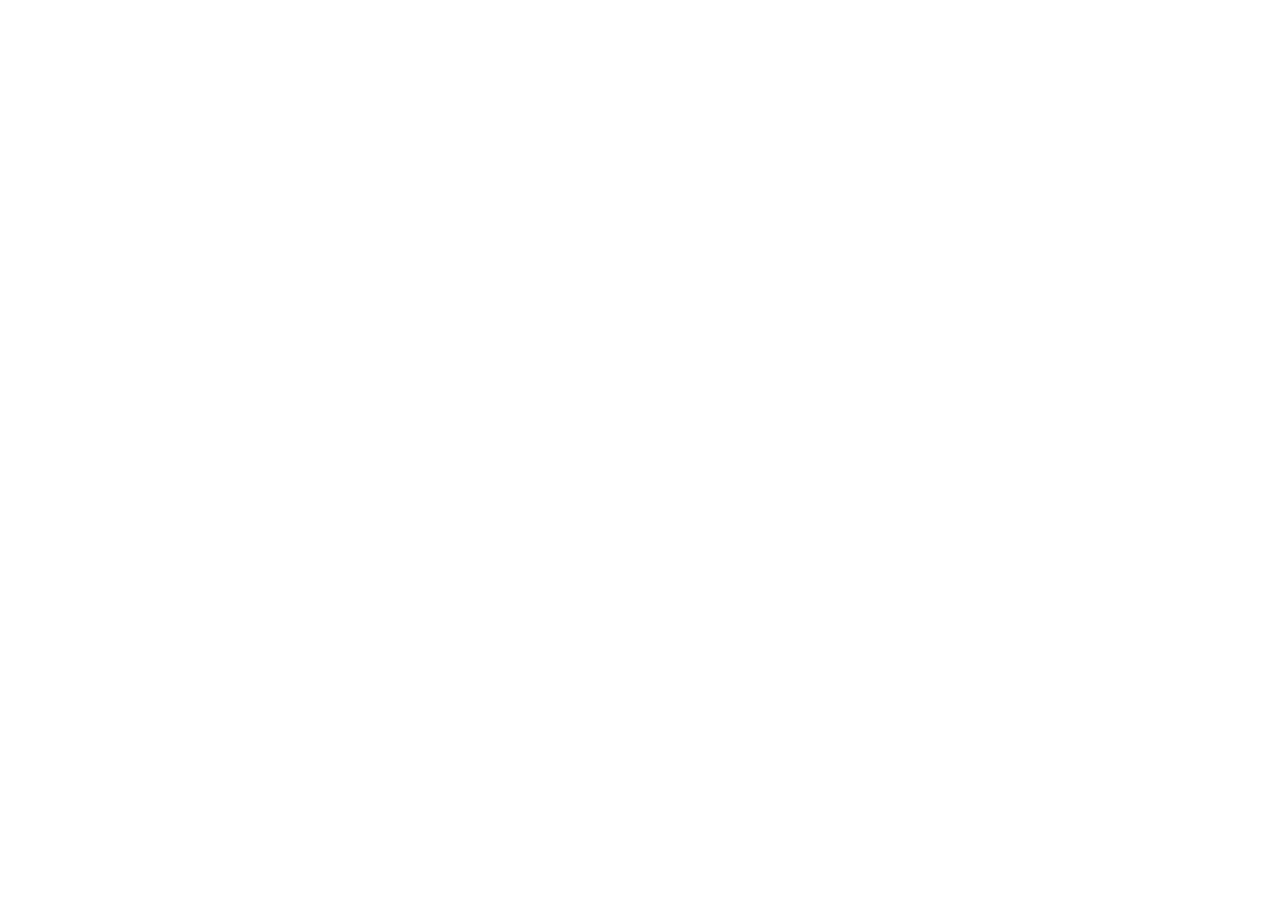
==== src/page-home.html @ a9a2fabc "Renaming html file" ====
<!DOCTYPE html>
<html lang="en">
<head>
    <meta charset="UTF-8">
    <meta http-equiv="X-UA-Compatible" content="IE=edge">
    <meta name="viewport" content="width=device-width, initial-scale=1.0">
    <link rel="stylesheet" href="./styles/reset.css">
    <link rel="stylesheet" href="./styles/root.css">
    <link rel="stylesheet" href="./styles/page-home.css">

    <title>Adote um Lobinho!</title>
</head>
<body>
    
</body>
</html>
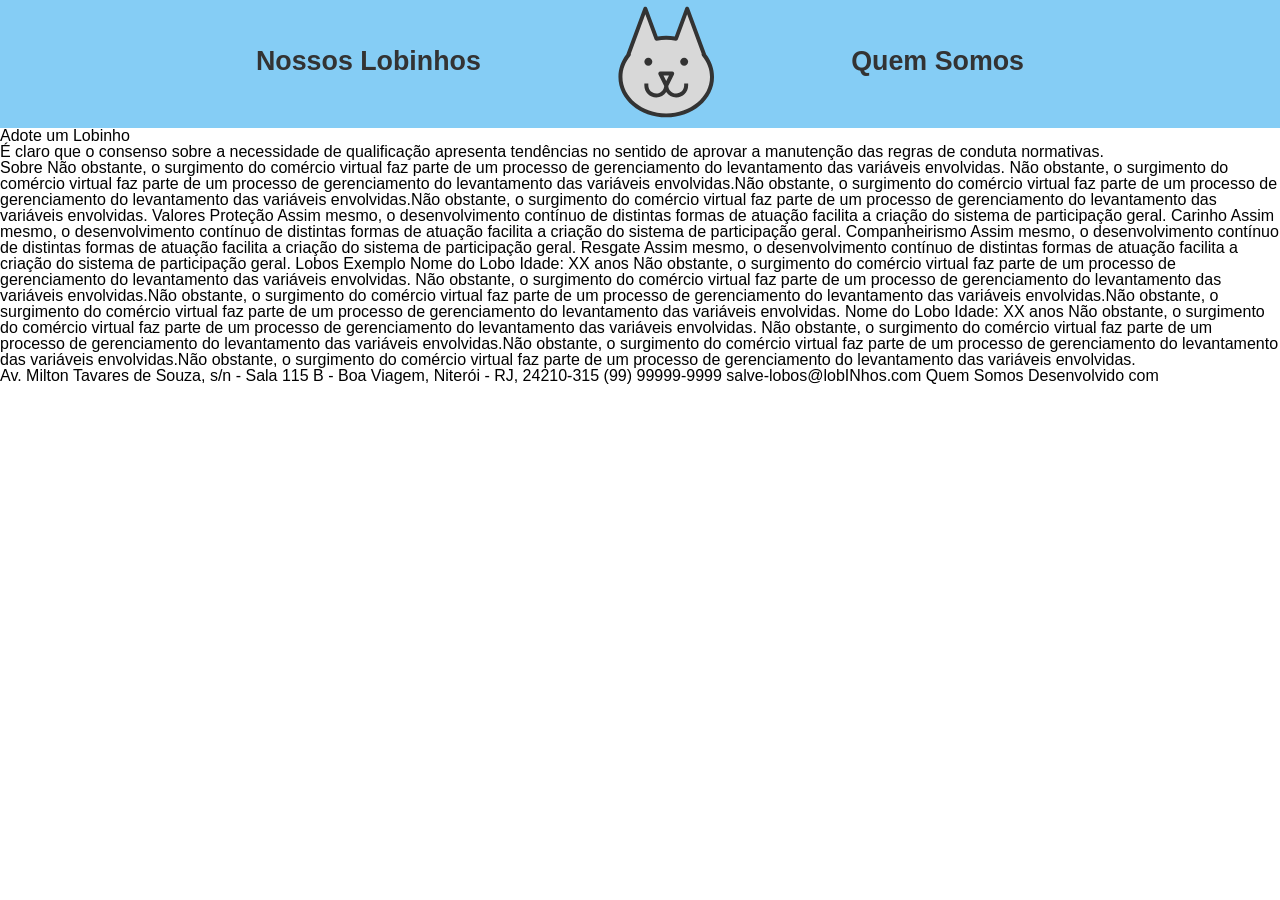
==== commit 6de9cf61: "Creating header" ====
--- a/src/page-home.html
+++ b/src/page-home.html
@@ -1,5 +1,6 @@
 <!DOCTYPE html>
 <html lang="en">
+
 <head>
     <meta charset="UTF-8">
     <meta http-equiv="X-UA-Compatible" content="IE=edge">
@@ -10,7 +11,80 @@
 
     <title>Adote um Lobinho!</title>
 </head>
+
 <body>
+    <header>
+        <nav>
+            <a href="#">Nossos Lobinhos</a>
+            <a href="#"><img src="./assets/Group 3.svg" alt="Logomarca da Adote um Lobinho"></a>
+            <a href="#">Quem Somos</a>
+        </nav>
+    </header>
+      
+    <main>
+        <section>
+            <h1>
+                Adote um Lobinho
+            </h1>
+            <p>
+                É claro que o consenso sobre a necessidade de qualificação apresenta tendências no sentido de aprovar a manutenção
+                das regras de conduta normativas.
+            </p>
+        </section>
+        
+        Sobre
+        
+        Não obstante, o surgimento do comércio virtual faz parte de um processo de gerenciamento do levantamento das
+        variáveis envolvidas. Não obstante, o surgimento do comércio virtual faz parte de um processo de gerenciamento do
+        levantamento das variáveis envolvidas.Não obstante, o surgimento do comércio virtual faz parte de um processo de
+        gerenciamento do levantamento das variáveis envolvidas.Não obstante, o surgimento do comércio virtual faz parte de
+        um processo de gerenciamento do levantamento das variáveis envolvidas.
+        
+        Valores
+        
+        Proteção
+        Assim mesmo, o desenvolvimento contínuo de distintas formas de atuação facilita a criação do sistema de participação
+        geral.
+        
+        Carinho
+        Assim mesmo, o desenvolvimento contínuo de distintas formas de atuação facilita a criação do sistema de participação
+        geral.
+        
+        Companheirismo
+        Assim mesmo, o desenvolvimento contínuo de distintas formas de atuação facilita a criação do sistema de participação
+        geral.
+        
+        Resgate
+        Assim mesmo, o desenvolvimento contínuo de distintas formas de atuação facilita a criação do sistema de participação
+        geral.
+        
+        Lobos Exemplo
+        
+        Nome do Lobo
+        Idade: XX anos
+        
+        Não obstante, o surgimento do comércio virtual faz parte de um processo de gerenciamento do levantamento das
+        variáveis envolvidas. Não obstante, o surgimento do comércio virtual faz parte de um processo de gerenciamento do
+        levantamento das variáveis envolvidas.Não obstante, o surgimento do comércio virtual faz parte de um processo de
+        gerenciamento do levantamento das variáveis envolvidas.Não obstante, o surgimento do comércio virtual faz parte de
+        um processo de gerenciamento do levantamento das variáveis envolvidas.
+        
+        Nome do Lobo
+        Idade: XX anos
+        
+        Não obstante, o surgimento do comércio virtual faz parte de um processo de gerenciamento do levantamento das
+        variáveis envolvidas. Não obstante, o surgimento do comércio virtual faz parte de um processo de gerenciamento do
+        levantamento das variáveis envolvidas.Não obstante, o surgimento do comércio virtual faz parte de um processo de
+        gerenciamento do levantamento das variáveis envolvidas.Não obstante, o surgimento do comércio virtual faz parte de
+        um processo de gerenciamento do levantamento das variáveis envolvidas.
+    </main>
+    <footer>
+        Av. Milton Tavares de Souza, s/n - Sala 115 B - Boa Viagem, Niterói - RJ, 24210-315
+        (99) 99999-9999
+        salve-lobos@lobINhos.com
+        Quem Somos
+        Desenvolvido com    
+    </footer>
+    </body>
     
-</body>
-</html>+    </html>
--- a/src/styles/root.css
+++ b/src/styles/root.css
@@ -0,0 +1,9 @@
+:root {
+    font-family: 'Darker Grotesque', sans-serif;
+
+    --light-blue: #85CDF5;
+    --dark-blue: #2C5680;
+    --golden-yellow: #DEB959;
+    --primary-gray: #333;
+    --standard-white: #FAFAFA;
+}
--- a/src/styles/page-home.css
+++ b/src/styles/page-home.css
@@ -0,0 +1,39 @@
+header {
+    background-color: var(--light-blue);
+}
+
+header nav {
+    width: 60%;
+    margin: 0 auto;
+    max-width: 1080px;
+    display: flex;
+    align-items: center;
+    justify-content: space-between;
+    padding: .4rem 0;
+}
+
+header nav a:not(:nth-child(2)) {
+    text-decoration: none;
+    color: var(--primary-gray);
+    font-weight: bold;
+    line-height: 1.6;
+    font-size: 1.675rem;
+    min-height: 48px;
+}
+
+header nav a:not(:nth-child(2))::after {
+    content: "";
+    background-color: var(--primary-gray);
+    height: 5px;
+    width: 0px;
+    display: block;
+    transition: 400ms;
+}
+
+header nav a:last-child::after {
+    float: right;
+}
+
+header nav a:not(:nth-child(2n)):hover::after {
+    width: 100%;
+}
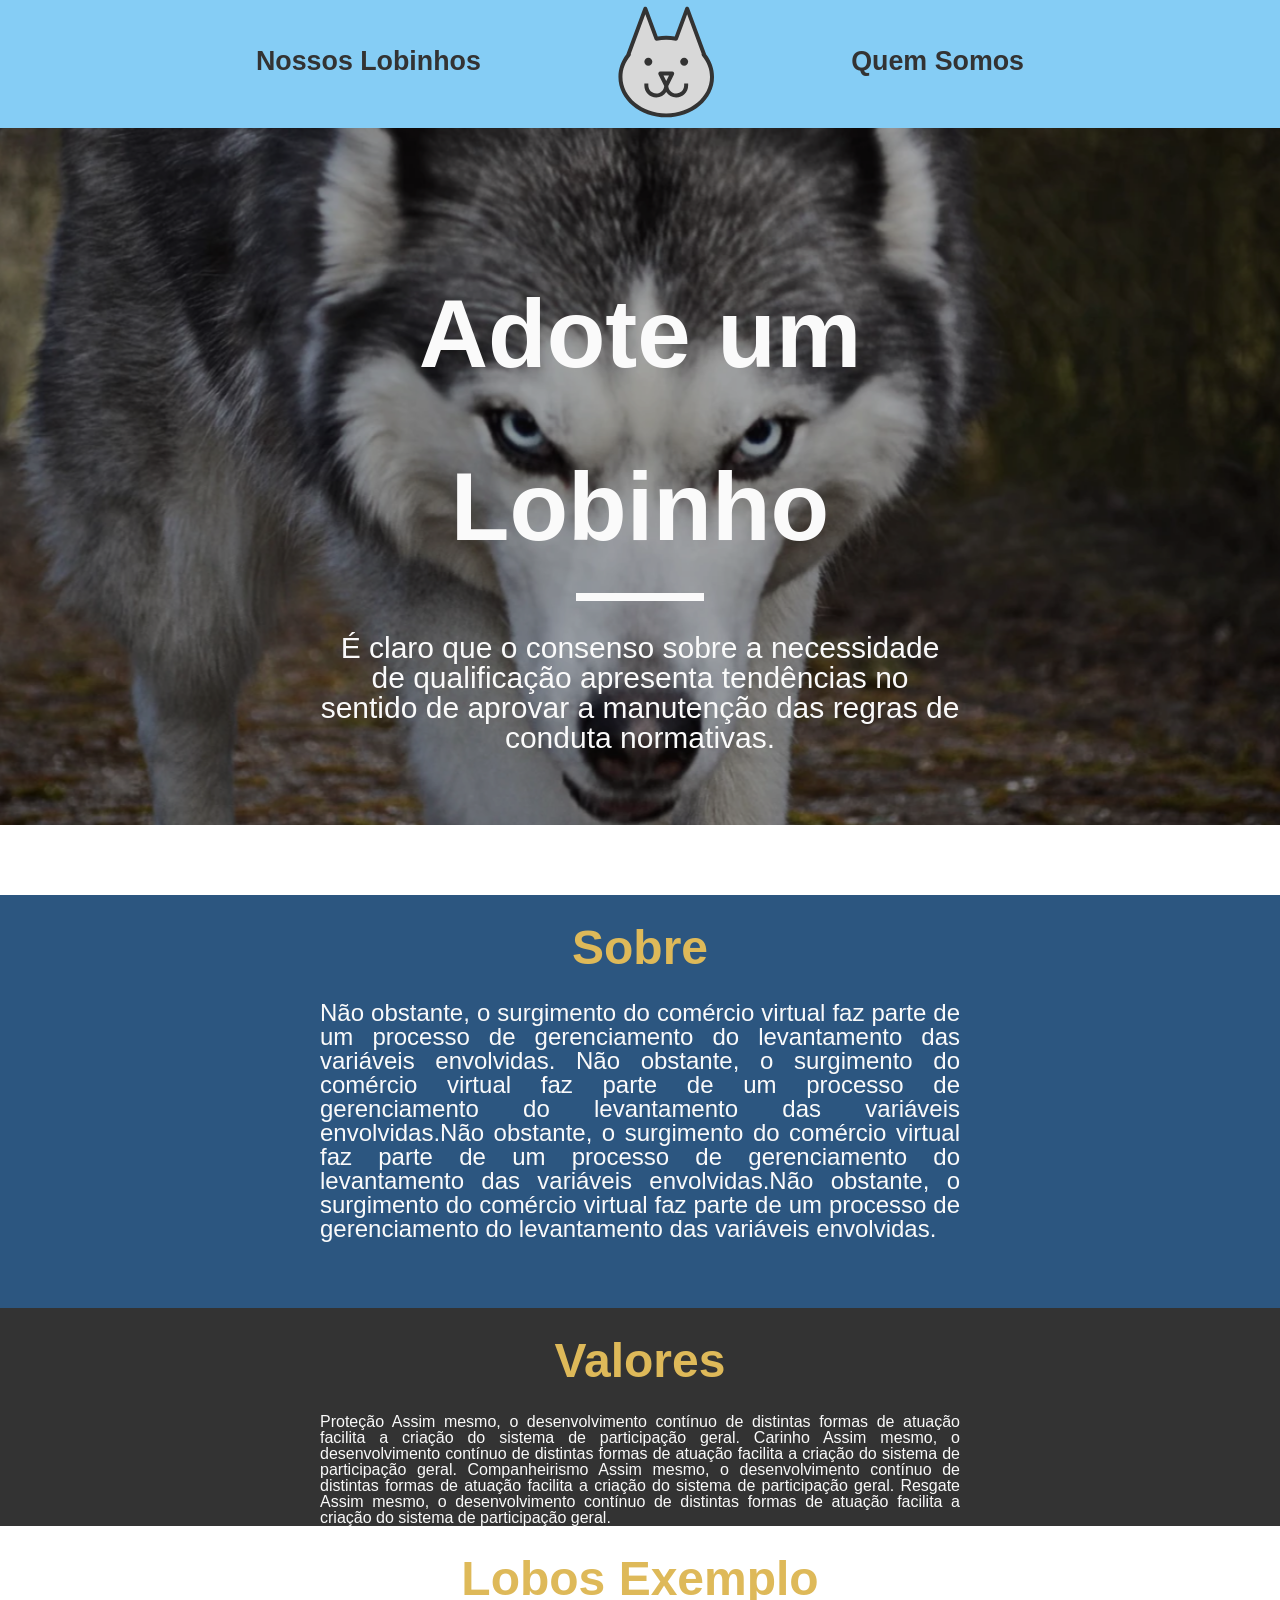
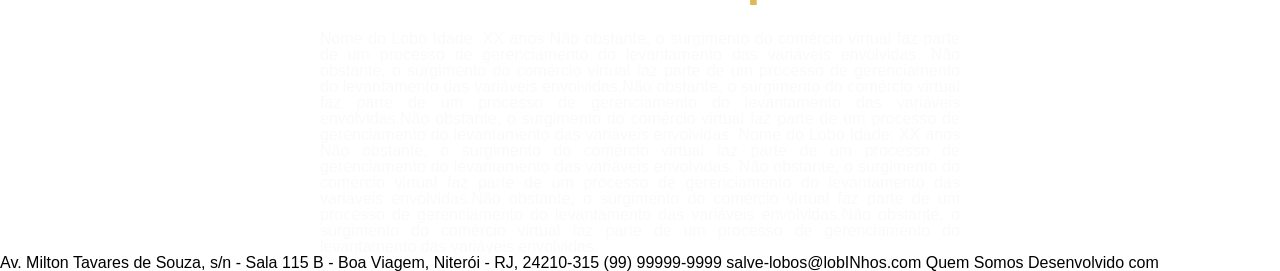
==== commit fcec1b39: "creating First and Second sections" ====
--- a/src/page-home.html
+++ b/src/page-home.html
@@ -20,63 +20,84 @@
             <a href="#">Quem Somos</a>
         </nav>
     </header>
-      
+
     <main>
         <section>
-            <h1>
-                Adote um Lobinho
-            </h1>
-            <p>
-                É claro que o consenso sobre a necessidade de qualificação apresenta tendências no sentido de aprovar a manutenção
-                das regras de conduta normativas.
-            </p>
+            <div class="text-content">
+                <h1>
+                    Adote um Lobinho
+                </h1>
+                <p>
+                    É claro que o consenso sobre a necessidade de qualificação apresenta tendências no sentido de aprovar a manutenção
+                    das regras de conduta normativas.
+                </p>
+            </div>
         </section>
         
-        Sobre
+        <section>
+            <div class="text-content">
+                <h2>
+                    Sobre
+                </h2>
+                <p>
+                    Não obstante, o surgimento do comércio virtual faz parte de um processo de gerenciamento do levantamento das
+                    variáveis envolvidas. Não obstante, o surgimento do comércio virtual faz parte de um processo de gerenciamento do
+                    levantamento das variáveis envolvidas.Não obstante, o surgimento do comércio virtual faz parte de um processo de
+                    gerenciamento do levantamento das variáveis envolvidas.Não obstante, o surgimento do comércio virtual faz parte de
+                    um processo de gerenciamento do levantamento das variáveis envolvidas.
+                </p>
+            </div>
+        </section>
         
-        Não obstante, o surgimento do comércio virtual faz parte de um processo de gerenciamento do levantamento das
-        variáveis envolvidas. Não obstante, o surgimento do comércio virtual faz parte de um processo de gerenciamento do
-        levantamento das variáveis envolvidas.Não obstante, o surgimento do comércio virtual faz parte de um processo de
-        gerenciamento do levantamento das variáveis envolvidas.Não obstante, o surgimento do comércio virtual faz parte de
-        um processo de gerenciamento do levantamento das variáveis envolvidas.
-        
-        Valores
-        
-        Proteção
-        Assim mesmo, o desenvolvimento contínuo de distintas formas de atuação facilita a criação do sistema de participação
-        geral.
-        
-        Carinho
-        Assim mesmo, o desenvolvimento contínuo de distintas formas de atuação facilita a criação do sistema de participação
-        geral.
-        
-        Companheirismo
-        Assim mesmo, o desenvolvimento contínuo de distintas formas de atuação facilita a criação do sistema de participação
-        geral.
-        
-        Resgate
-        Assim mesmo, o desenvolvimento contínuo de distintas formas de atuação facilita a criação do sistema de participação
-        geral.
-        
-        Lobos Exemplo
-        
-        Nome do Lobo
-        Idade: XX anos
-        
-        Não obstante, o surgimento do comércio virtual faz parte de um processo de gerenciamento do levantamento das
-        variáveis envolvidas. Não obstante, o surgimento do comércio virtual faz parte de um processo de gerenciamento do
-        levantamento das variáveis envolvidas.Não obstante, o surgimento do comércio virtual faz parte de um processo de
-        gerenciamento do levantamento das variáveis envolvidas.Não obstante, o surgimento do comércio virtual faz parte de
-        um processo de gerenciamento do levantamento das variáveis envolvidas.
-        
-        Nome do Lobo
-        Idade: XX anos
-        
-        Não obstante, o surgimento do comércio virtual faz parte de um processo de gerenciamento do levantamento das
-        variáveis envolvidas. Não obstante, o surgimento do comércio virtual faz parte de um processo de gerenciamento do
-        levantamento das variáveis envolvidas.Não obstante, o surgimento do comércio virtual faz parte de um processo de
-        gerenciamento do levantamento das variáveis envolvidas.Não obstante, o surgimento do comércio virtual faz parte de
-        um processo de gerenciamento do levantamento das variáveis envolvidas.
+        <section>
+            <div class="text-content">
+                <h2>
+                    Valores
+                </h2>
+                
+                Proteção
+                Assim mesmo, o desenvolvimento contínuo de distintas formas de atuação facilita a criação do sistema de participação
+                geral.
+                
+                Carinho
+                Assim mesmo, o desenvolvimento contínuo de distintas formas de atuação facilita a criação do sistema de participação
+                geral.
+                
+                Companheirismo
+                Assim mesmo, o desenvolvimento contínuo de distintas formas de atuação facilita a criação do sistema de participação
+                geral.
+                
+                Resgate
+                Assim mesmo, o desenvolvimento contínuo de distintas formas de atuação facilita a criação do sistema de participação
+                geral.        
+            </div>
+        </section>
+
+        <section>
+            <div class="text-content">
+                <h2>
+                    Lobos Exemplo
+                </h2>
+                
+                Nome do Lobo
+                Idade: XX anos
+                
+                Não obstante, o surgimento do comércio virtual faz parte de um processo de gerenciamento do levantamento das
+                variáveis envolvidas. Não obstante, o surgimento do comércio virtual faz parte de um processo de gerenciamento do
+                levantamento das variáveis envolvidas.Não obstante, o surgimento do comércio virtual faz parte de um processo de
+                gerenciamento do levantamento das variáveis envolvidas.Não obstante, o surgimento do comércio virtual faz parte de
+                um processo de gerenciamento do levantamento das variáveis envolvidas.
+                
+                Nome do Lobo
+                Idade: XX anos
+                
+                Não obstante, o surgimento do comércio virtual faz parte de um processo de gerenciamento do levantamento das
+                variáveis envolvidas. Não obstante, o surgimento do comércio virtual faz parte de um processo de gerenciamento do
+                levantamento das variáveis envolvidas.Não obstante, o surgimento do comércio virtual faz parte de um processo de
+                gerenciamento do levantamento das variáveis envolvidas.Não obstante, o surgimento do comércio virtual faz parte de
+                um processo de gerenciamento do levantamento das variáveis envolvidas.
+            </div>
+        </section>
     </main>
     <footer>
         Av. Milton Tavares de Souza, s/n - Sala 115 B - Boa Viagem, Niterói - RJ, 24210-315
--- a/src/styles/page-home.css
+++ b/src/styles/page-home.css
@@ -1,5 +1,20 @@
+/***
+ *    ----    ---- ------------    ------    ----------   ------------ -----------  
+ *    ****    **** ************   ********   ************ ************ ***********  
+ *    ----    ---- ----          ----------  --        -- ----         ----    ---  
+ *    ************ ************ ****    **** **        ** ************ *********    
+ *    ------------ ------------ ------------ --        -- ------------ ---------    
+ *    ****    **** ****         ************ **        ** ****         ****  ****   
+ *    ----    ---- ------------ ----    ---- ------------ ------------ ----   ----  
+ *    ****    **** ************ ****    **** **********   ************ ****    **** 
+ *                                                                                  
+ */
+
 header {
     background-color: var(--light-blue);
+    position: sticky;
+    top: 0;
+    z-index: 2;
 }
 
 header nav {
@@ -36,4 +51,96 @@
 
 header nav a:not(:nth-child(2n)):hover::after {
     width: 100%;
+}
+
+/***
+ *      ********      ------    --------  ----    ---- 
+ *     ----------    ********   ********  *****   **** 
+ *    ************  ----------    ----    ------  ---- 
+ *    ---  --  --- ****    ****   ****    ************ 
+ *    ***  **  *** ------------   ----    ------------ 
+ *    ---  --  --- ************   ****    ****  ****** 
+ *    ***  **  *** ----    ---- --------  ----   ----- 
+ *    ---      --- ****    **** ********  ****    **** 
+ *                                                     
+ */
+
+section .text-content{
+    width: 50%;
+    max-width: 1080px;
+    margin: 0 auto;
+    text-align: justify;
+    color: var(--standard-white);
+}
+
+section h1 {
+    font-weight: 700;
+    font-size: 6rem;
+    text-align: center;
+    line-height: 1.8;
+    padding: 7.5rem 0 2rem 0;
+}
+
+section h2 {
+    font-weight: 700;
+    text-align: center;
+    font-size: 3rem;
+    color: var(--golden-yellow);
+    padding: 1.8rem 0;
+}
+
+section p {
+    font-size: 1.5rem;
+    font-weight: 400;
+}
+
+section h1::after {
+    content: "";
+    display: block;
+    background-color: var(--standard-white);
+    width: 20%;
+    height: 8px;
+    margin: 0 auto;
+}
+
+section:first-of-type {
+    position: relative;
+}
+
+section:first-of-type::before {
+    content: "";
+    position: absolute;
+    top: 0;
+    left: 0;
+    width: 100%;
+    height: 100%;
+    background-image: url("../assets/image.png");
+    background-attachment: fixed;
+    background-repeat: no-repeat;
+    background-position-x: 50%;
+    background-position-y: 50%;
+    filter: brightness(70%);
+    z-index: -1;
+}
+
+section:first-of-type p {
+    font-size: 1.875rem;
+    padding-bottom: 8.875rem;
+    text-align: center;
+}
+
+section:nth-child(2) {
+    background-color: var(--dark-blue);
+}
+
+section:nth-child(2) p {
+    padding-bottom: 4.2rem;
+}
+
+section:nth-child(3) {
+    background-color: var(--primary-gray);
+}
+
+section:last-of-type {
+
 }
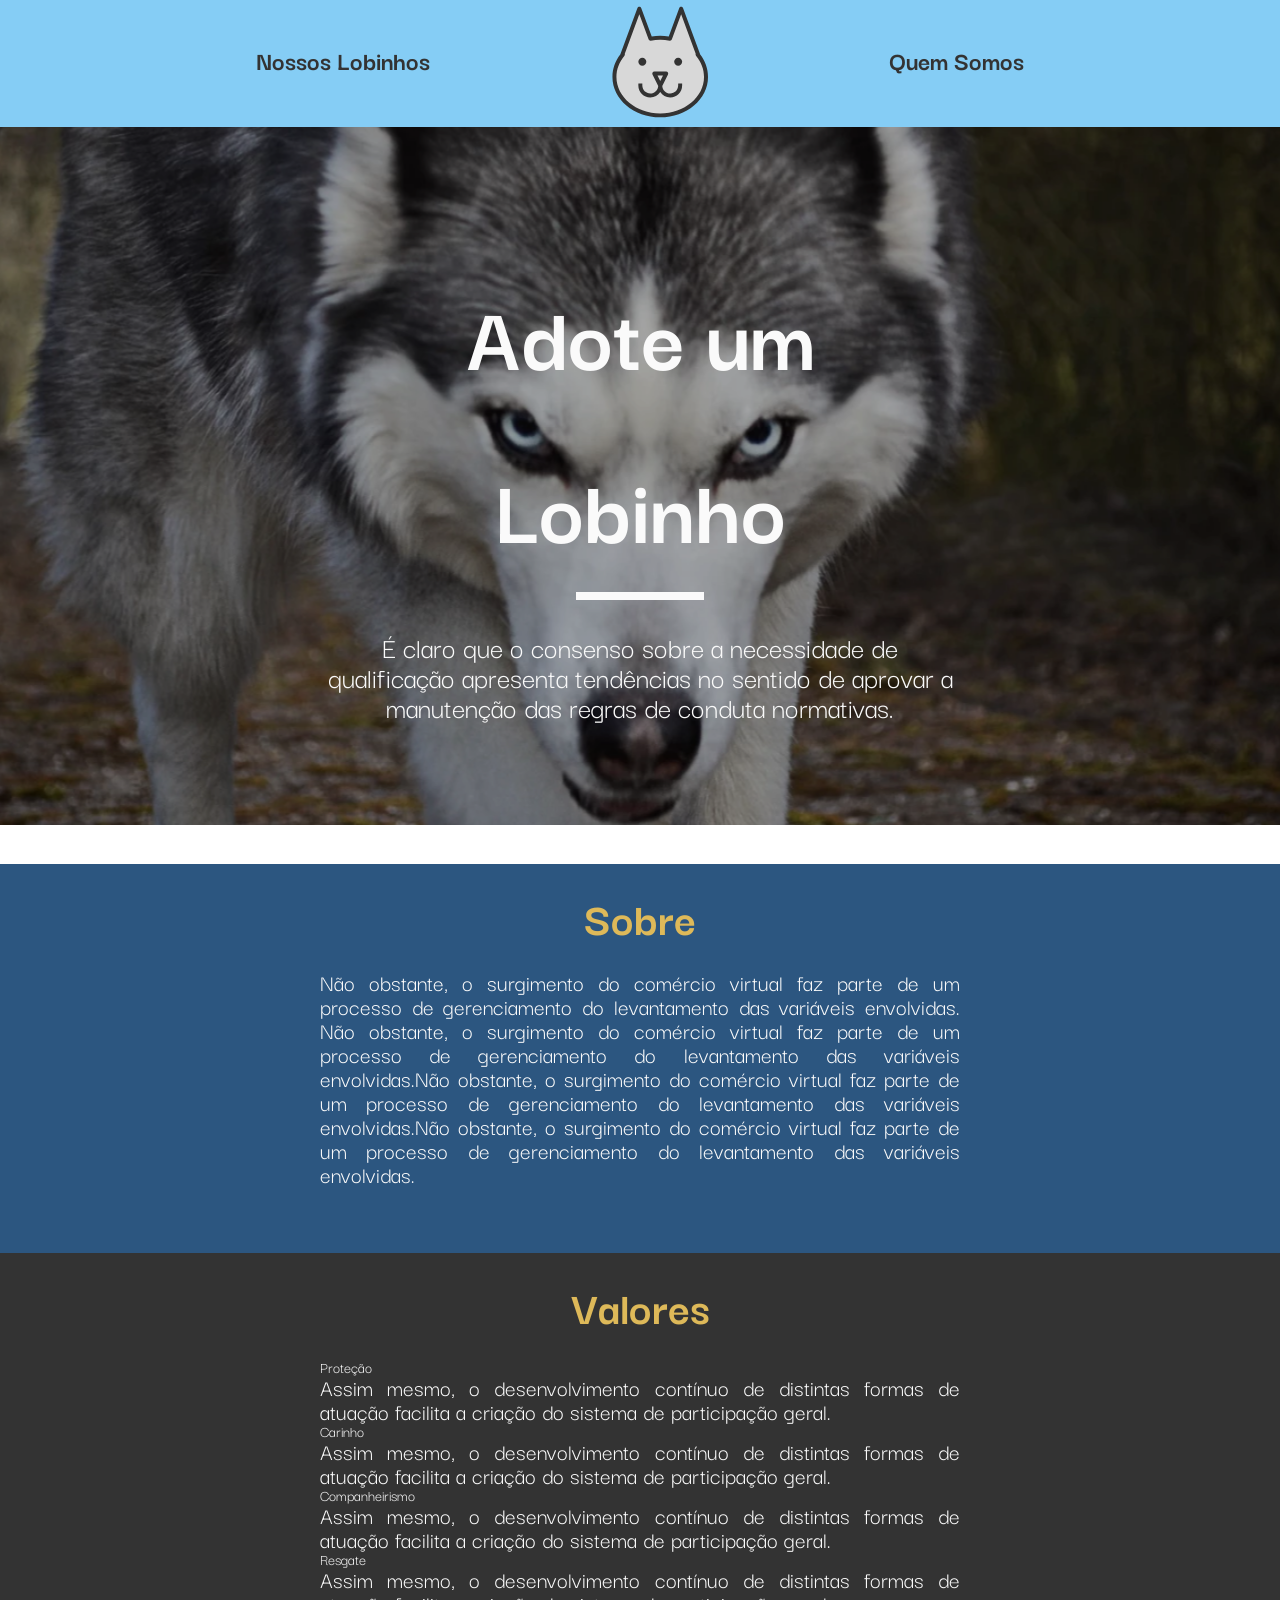
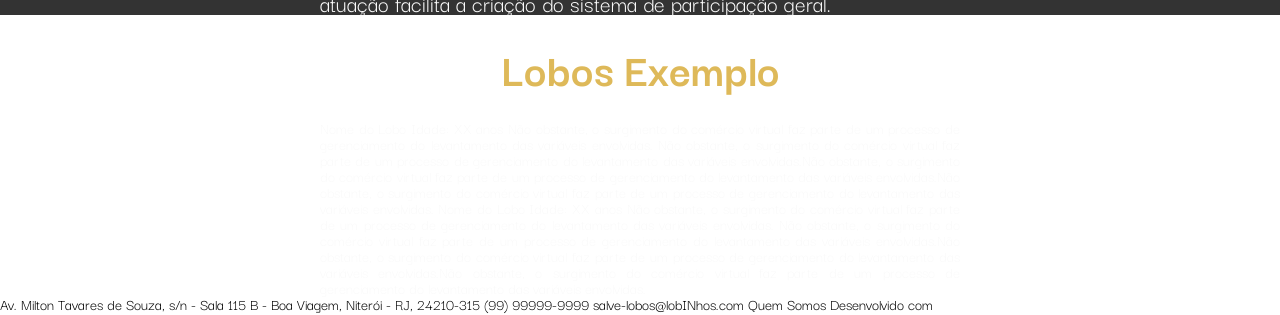
==== commit 21de4b36: "tagging better the HTML" ====
--- a/src/page-home.html
+++ b/src/page-home.html
@@ -5,6 +5,9 @@
     <meta charset="UTF-8">
     <meta http-equiv="X-UA-Compatible" content="IE=edge">
     <meta name="viewport" content="width=device-width, initial-scale=1.0">
+    <link rel="preconnect" href="https://fonts.gstatic.com">
+    <link href="https://fonts.googleapis.com/css2?family=Darker+Grotesque:wght@300;400;500;600;700;800;900&display=swap" rel="stylesheet">
+
     <link rel="stylesheet" href="./styles/reset.css">
     <link rel="stylesheet" href="./styles/root.css">
     <link rel="stylesheet" href="./styles/page-home.css">
@@ -55,21 +58,35 @@
                     Valores
                 </h2>
                 
-                Proteção
-                Assim mesmo, o desenvolvimento contínuo de distintas formas de atuação facilita a criação do sistema de participação
-                geral.
+                <h3>
+                    Proteção
+                </h3>
+                <p>
+                    Assim mesmo, o desenvolvimento contínuo de distintas formas de atuação facilita a criação do sistema de participação
+                    geral.
+                </p>
+                <h3>
+                    Carinho
+                </h3>
+                <p>
+                    Assim mesmo, o desenvolvimento contínuo de distintas formas de atuação facilita a criação do sistema de participação
+                    geral.
+                </p>
+                <h3>
+                    Companheirismo
+                </h3>
+                <p>
+                    Assim mesmo, o desenvolvimento contínuo de distintas formas de atuação facilita a criação do sistema de participação
+                    geral.
+                </p>
                 
-                Carinho
-                Assim mesmo, o desenvolvimento contínuo de distintas formas de atuação facilita a criação do sistema de participação
-                geral.
-                
-                Companheirismo
-                Assim mesmo, o desenvolvimento contínuo de distintas formas de atuação facilita a criação do sistema de participação
-                geral.
-                
-                Resgate
-                Assim mesmo, o desenvolvimento contínuo de distintas formas de atuação facilita a criação do sistema de participação
-                geral.        
+                <h3>
+                    Resgate
+                </h3>      
+                <p>
+                    Assim mesmo, o desenvolvimento contínuo de distintas formas de atuação facilita a criação do sistema de participação
+                    geral.
+                </p>
             </div>
         </section>
 
--- a/src/styles/page-home.css
+++ b/src/styles/page-home.css
@@ -140,7 +140,3 @@
 section:nth-child(3) {
     background-color: var(--primary-gray);
 }
-
-section:last-of-type {
-
-}
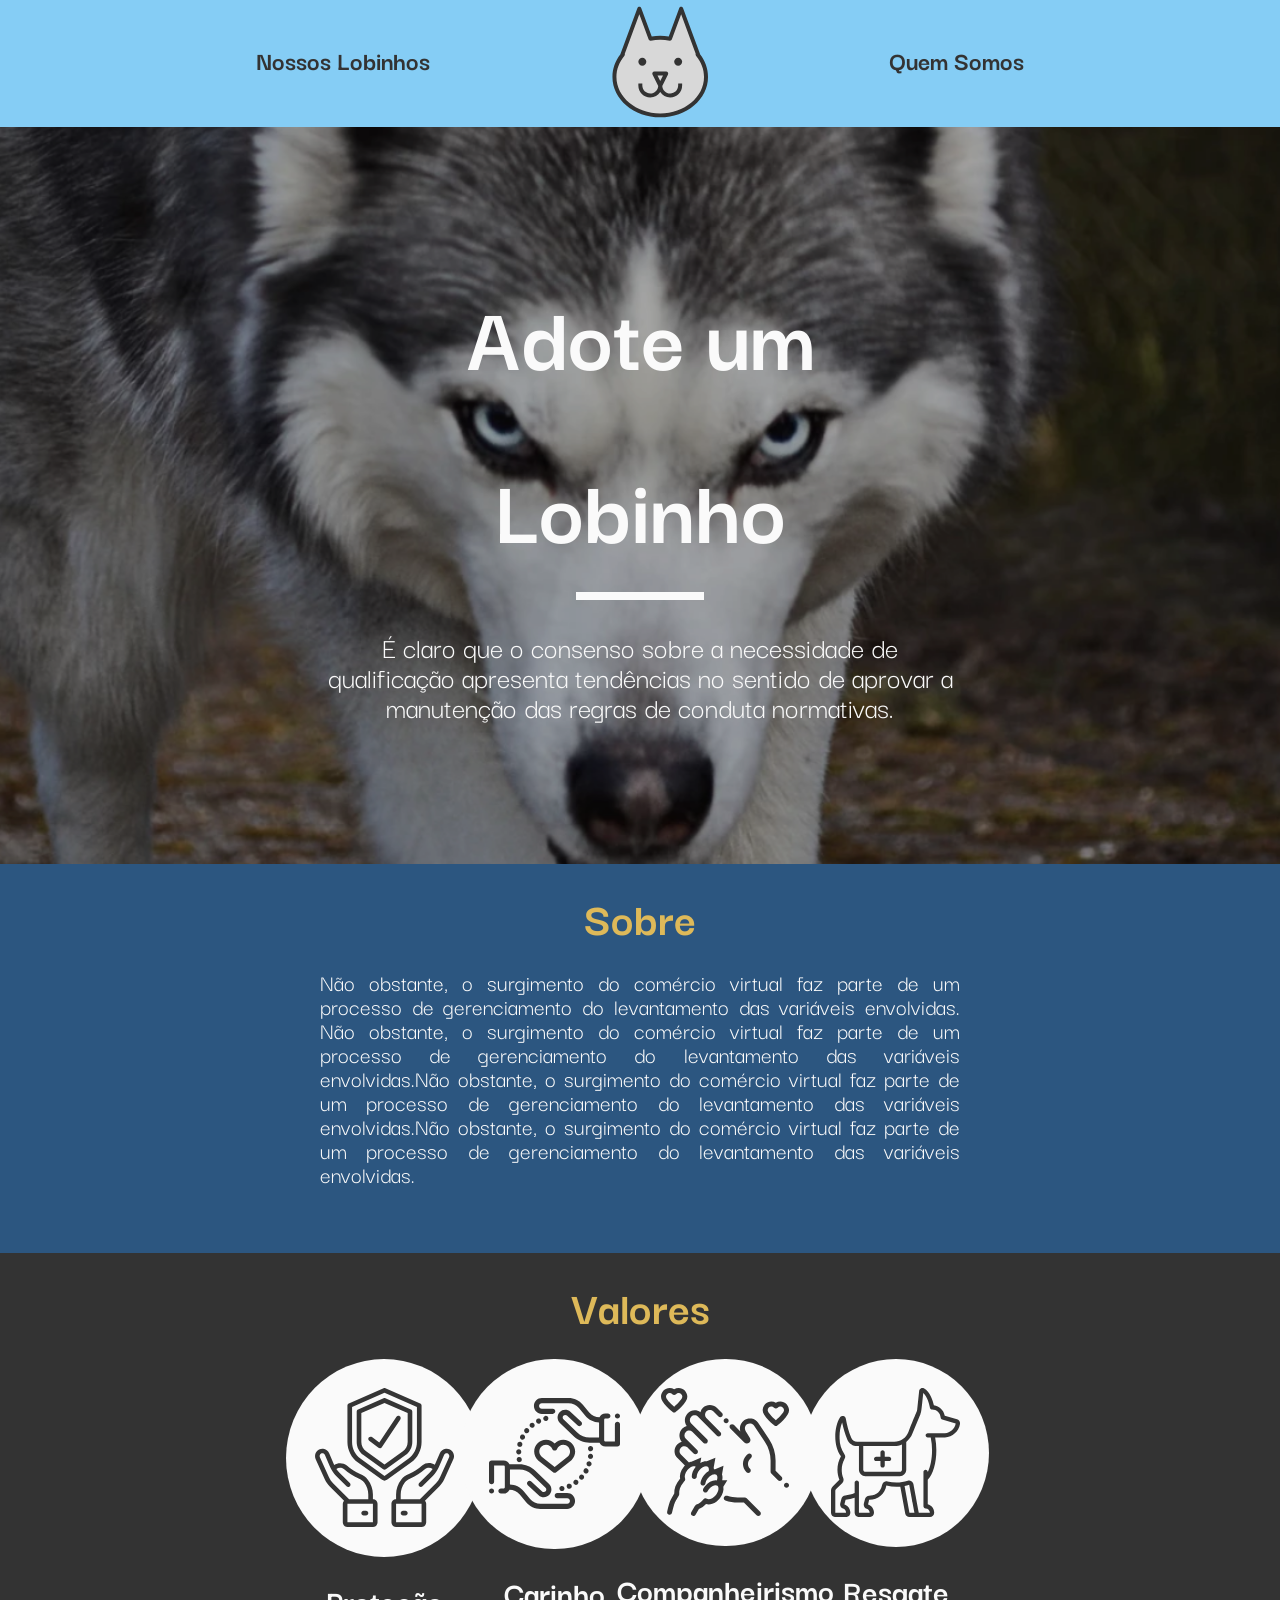
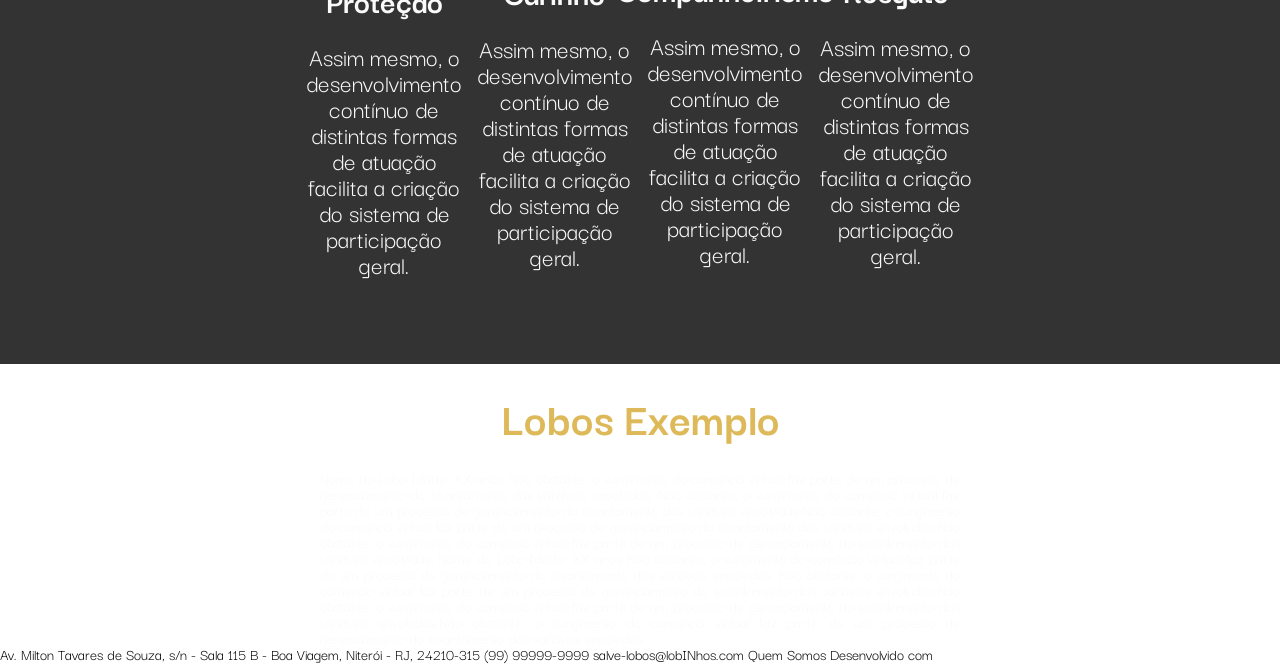
==== commit ebaa99d3: "Styling the third section" ====
--- a/src/page-home.html
+++ b/src/page-home.html
@@ -57,36 +57,44 @@
                 <h2>
                     Valores
                 </h2>
-                
-                <h3>
-                    Proteção
-                </h3>
-                <p>
-                    Assim mesmo, o desenvolvimento contínuo de distintas formas de atuação facilita a criação do sistema de participação
-                    geral.
-                </p>
-                <h3>
-                    Carinho
-                </h3>
-                <p>
-                    Assim mesmo, o desenvolvimento contínuo de distintas formas de atuação facilita a criação do sistema de participação
-                    geral.
-                </p>
-                <h3>
-                    Companheirismo
-                </h3>
-                <p>
-                    Assim mesmo, o desenvolvimento contínuo de distintas formas de atuação facilita a criação do sistema de participação
-                    geral.
-                </p>
-                
-                <h3>
-                    Resgate
-                </h3>      
-                <p>
-                    Assim mesmo, o desenvolvimento contínuo de distintas formas de atuação facilita a criação do sistema de participação
-                    geral.
-                </p>
+            
+                <div class="card-container">
+                    <div class="card">
+                        <figure>
+                            <img src="./assets/life-insurance.svg" alt="">
+                        </figure>                    
+                        <h3>Proteção</h3>
+                        <p> Assim mesmo, o desenvolvimento contínuo de distintas formas de atuação facilita a criação do sistema de participação geral.
+                        </p>
+                    </div>
+                    
+                    <div class="card">
+                        <figure>
+                            <img src="./assets/care.svg" alt="">
+                        </figure>
+                        <h3>Carinho</h3>
+                        <p> Assim mesmo, o desenvolvimento contínuo de distintas formas de atuação facilita a criação do sistema de participação geral.
+                        </p>                    
+                    </div>
+                    
+                    <div class="card">
+                        <figure>
+                            <img src="./assets/Group.svg" alt="">
+                        </figure>
+                        <h3>Companheirismo</h3>
+                        <p> Assim mesmo, o desenvolvimento contínuo de distintas formas de atuação facilita a criação do sistema de participação geral.
+                        </p>
+                    </div>
+                    
+                    <div class="card">
+                        <figure>
+                            <img src="./assets/011   Rescue Dog.svg" alt="">
+                        </figure>
+                        <h3>Resgate</h3>      
+                        <p> Assim mesmo, o desenvolvimento contínuo de distintas formas de atuação facilita a criação do sistema de participação geral.
+                        </p>
+                    </div>
+                </div>
             </div>
         </section>
 
--- a/src/styles/page-home.css
+++ b/src/styles/page-home.css
@@ -1,14 +1,4 @@
-/***
- *    ----    ---- ------------    ------    ----------   ------------ -----------  
- *    ****    **** ************   ********   ************ ************ ***********  
- *    ----    ---- ----          ----------  --        -- ----         ----    ---  
- *    ************ ************ ****    **** **        ** ************ *********    
- *    ------------ ------------ ------------ --        -- ------------ ---------    
- *    ****    **** ****         ************ **        ** ****         ****  ****   
- *    ----    ---- ------------ ----    ---- ------------ ------------ ----   ----  
- *    ****    **** ************ ****    **** **********   ************ ****    **** 
- *                                                                                  
- */
+/*--------------------- HEADER --------------------------*/
 
 header {
     background-color: var(--light-blue);
@@ -39,31 +29,23 @@
 header nav a:not(:nth-child(2))::after {
     content: "";
     background-color: var(--primary-gray);
+    display: block;
     height: 5px;
-    width: 0px;
-    display: block;
+    width: 100%;
+    transform: scaleX(0);
+    transform-origin: left;
     transition: 400ms;
 }
 
-header nav a:last-child::after {
-    float: right;
+header nav a:last-of-type::after {
+    transform-origin: right;
 }
 
 header nav a:not(:nth-child(2n)):hover::after {
-    width: 100%;
+    transform: scaleX(1);
 }
 
-/***
- *      ********      ------    --------  ----    ---- 
- *     ----------    ********   ********  *****   **** 
- *    ************  ----------    ----    ------  ---- 
- *    ---  --  --- ****    ****   ****    ************ 
- *    ***  **  *** ------------   ----    ------------ 
- *    ---  --  --- ************   ****    ****  ****** 
- *    ***  **  *** ----    ---- --------  ----   ----- 
- *    ---      --- ****    **** ********  ****    **** 
- *                                                     
- */
+/*--------------------- MAIN --------------------------*/
 
 section .text-content{
     width: 50%;
@@ -117,6 +99,7 @@
     background-image: url("../assets/image.png");
     background-attachment: fixed;
     background-repeat: no-repeat;
+    background-size: cover;
     background-position-x: 50%;
     background-position-y: 50%;
     filter: brightness(70%);
@@ -140,3 +123,34 @@
 section:nth-child(3) {
     background-color: var(--primary-gray);
 }
+
+section:nth-child(3) .card-container {
+    display: flex;
+    width: 100%;
+    justify-content: space-between;
+}
+
+section:nth-child(3) .card {
+    display: flex;
+    flex-direction: column;
+    align-items: center;
+    width: 20%;
+}
+
+section:nth-child(3) .card figure {
+    background-color: var(--standard-white);
+    border-radius: 50%;
+    padding: 1.8rem;
+}
+
+section:nth-child(3) .card h3 {
+    font-weight: bold;
+    font-size: 2.125rem;
+    margin: 1.625rem 0 ;
+}
+
+section:nth-child(3) .card p {
+    text-align: center;
+    font-size: 1.625rem;
+    margin-bottom: 5.438rem;
+}
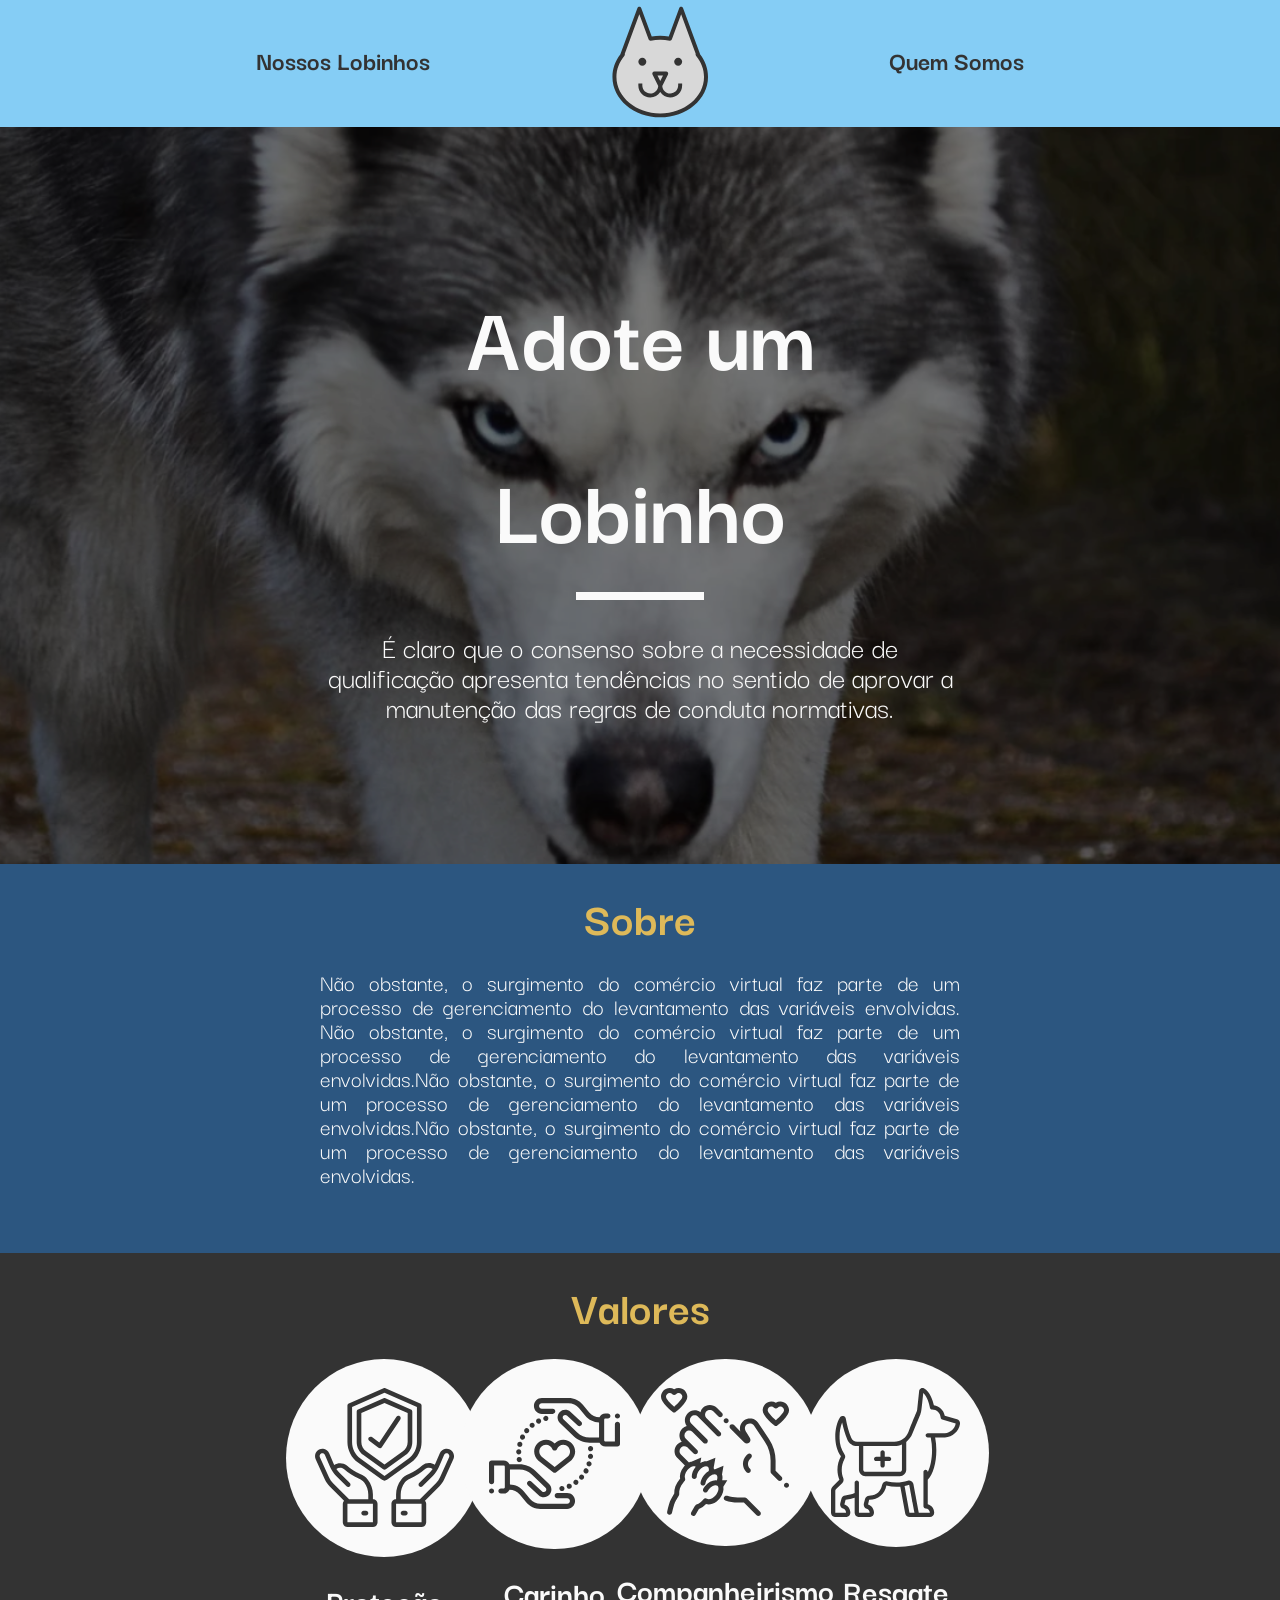
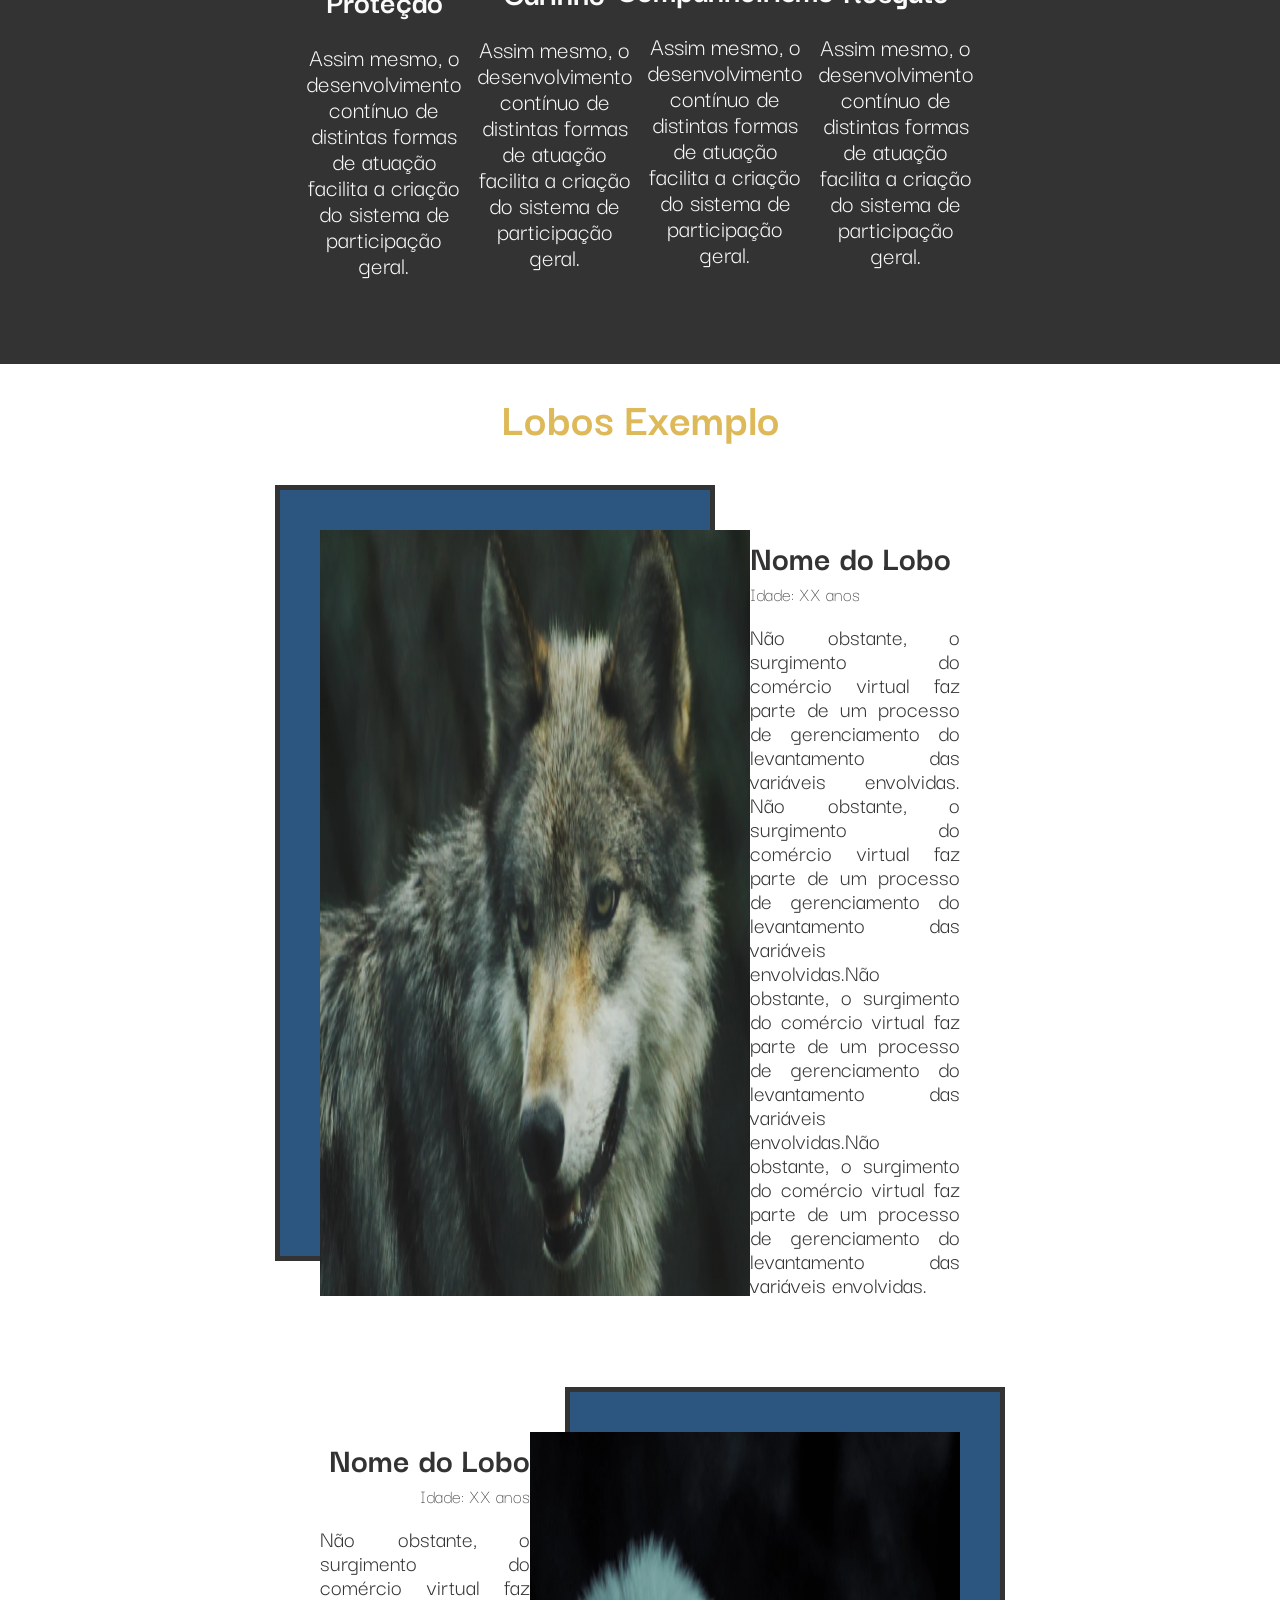
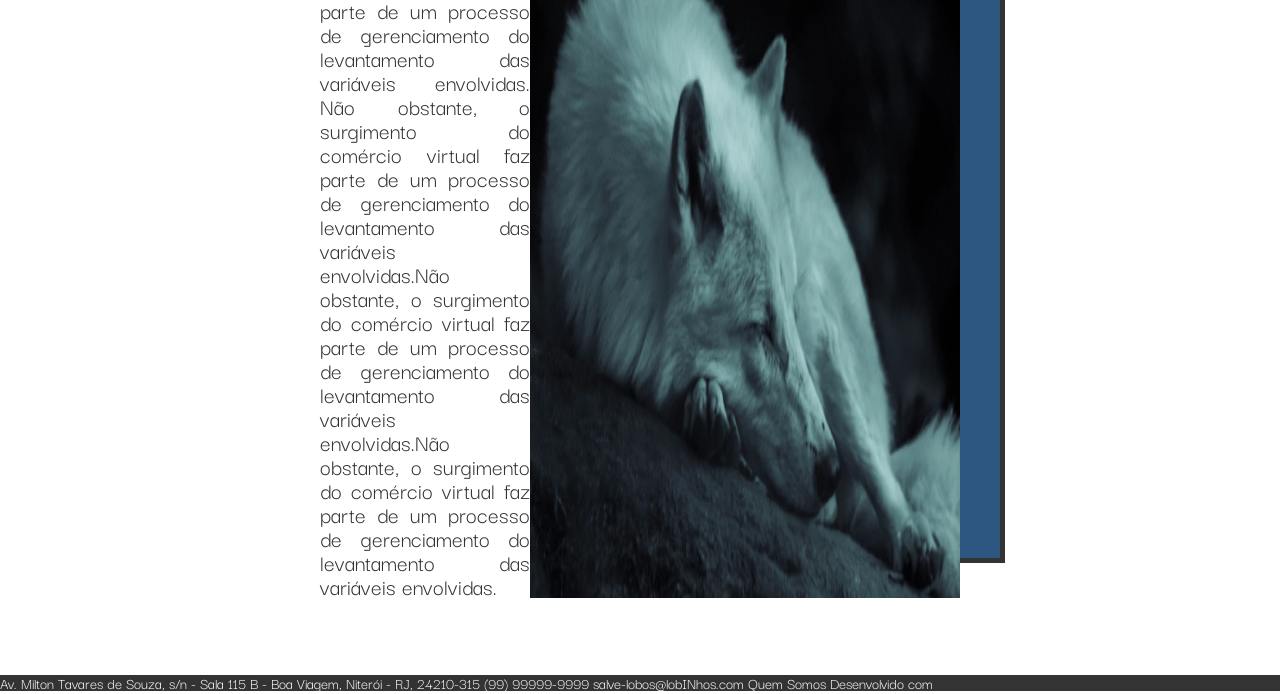
==== commit 5cca4358: "end of the main section of the site" ====
--- a/src/page-home.html
+++ b/src/page-home.html
@@ -26,7 +26,7 @@
 
     <main>
         <section>
-            <div class="text-content">
+            <div class="section-container">
                 <h1>
                     Adote um Lobinho
                 </h1>
@@ -38,7 +38,7 @@
         </section>
         
         <section>
-            <div class="text-content">
+            <div class="section-container">
                 <h2>
                     Sobre
                 </h2>
@@ -53,7 +53,7 @@
         </section>
         
         <section>
-            <div class="text-content">
+            <div class="section-container">
                 <h2>
                     Valores
                 </h2>
@@ -99,28 +99,41 @@
         </section>
 
         <section>
-            <div class="text-content">
+            <div class="section-container">
                 <h2>
                     Lobos Exemplo
                 </h2>
-                
-                Nome do Lobo
-                Idade: XX anos
-                
-                Não obstante, o surgimento do comércio virtual faz parte de um processo de gerenciamento do levantamento das
-                variáveis envolvidas. Não obstante, o surgimento do comércio virtual faz parte de um processo de gerenciamento do
-                levantamento das variáveis envolvidas.Não obstante, o surgimento do comércio virtual faz parte de um processo de
-                gerenciamento do levantamento das variáveis envolvidas.Não obstante, o surgimento do comércio virtual faz parte de
-                um processo de gerenciamento do levantamento das variáveis envolvidas.
-                
-                Nome do Lobo
-                Idade: XX anos
-                
-                Não obstante, o surgimento do comércio virtual faz parte de um processo de gerenciamento do levantamento das
-                variáveis envolvidas. Não obstante, o surgimento do comércio virtual faz parte de um processo de gerenciamento do
-                levantamento das variáveis envolvidas.Não obstante, o surgimento do comércio virtual faz parte de um processo de
-                gerenciamento do levantamento das variáveis envolvidas.Não obstante, o surgimento do comércio virtual faz parte de
-                um processo de gerenciamento do levantamento das variáveis envolvidas.
+
+                <div class="card">
+                    <img src="./assets/image (1).png" alt="">
+
+                    <div class="text-container">
+                        <h3>Nome do Lobo</h3>
+                        <h4>Idade: XX anos</h4>
+                        
+                        <p>Não obstante, o surgimento do comércio virtual faz parte de um processo de gerenciamento do levantamento das
+                            variáveis envolvidas. Não obstante, o surgimento do comércio virtual faz parte de um processo de gerenciamento do
+                            levantamento das variáveis envolvidas.Não obstante, o surgimento do comércio virtual faz parte de um processo de
+                            gerenciamento do levantamento das variáveis envolvidas.Não obstante, o surgimento do comércio virtual faz parte de
+                            um processo de gerenciamento do levantamento das variáveis envolvidas.
+                        </p>
+                    </div>
+                </div>
+
+                <div class="card">
+                    <img src="./assets/image (2).png" alt="">
+
+                    <div class="text-container">
+                        <h3>Nome do Lobo</h3>
+                        <h4>Idade: XX anos</h4>
+                        <p>Não obstante, o surgimento do comércio virtual faz parte de um processo de gerenciamento do levantamento das
+                            variáveis envolvidas. Não obstante, o surgimento do comércio virtual faz parte de um processo de gerenciamento do
+                            levantamento das variáveis envolvidas.Não obstante, o surgimento do comércio virtual faz parte de um processo de
+                            gerenciamento do levantamento das variáveis envolvidas.Não obstante, o surgimento do comércio virtual faz parte de
+                            um processo de gerenciamento do levantamento das variáveis envolvidas.
+                        </p>
+                    </div>
+                </div>
             </div>
         </section>
     </main>
--- a/src/styles/page-home.css
+++ b/src/styles/page-home.css
@@ -45,9 +45,9 @@
     transform: scaleX(1);
 }
 
-/*--------------------- MAIN --------------------------*/
-
-section .text-content{
+/*--------------------- FIRST SECTION --------------------------*/
+
+section .section-container {
     width: 50%;
     max-width: 1080px;
     margin: 0 auto;
@@ -102,7 +102,7 @@
     background-size: cover;
     background-position-x: 50%;
     background-position-y: 50%;
-    filter: brightness(70%);
+    filter: brightness(50%);
     z-index: -1;
 }
 
@@ -112,6 +112,8 @@
     text-align: center;
 }
 
+/*--------------------- SECOND SECTION --------------------------*/
+
 section:nth-child(2) {
     background-color: var(--dark-blue);
 }
@@ -119,6 +121,8 @@
 section:nth-child(2) p {
     padding-bottom: 4.2rem;
 }
+
+/*--------------------- THIRD SECTION --------------------------*/
 
 section:nth-child(3) {
     background-color: var(--primary-gray);
@@ -154,3 +158,57 @@
     font-size: 1.625rem;
     margin-bottom: 5.438rem;
 }
+
+/*--------------------- FOURTH SECTION --------------------------*/
+
+section:last-of-type .card {
+    display: flex;
+    justify-content: space-between;
+    padding: 3.75rem 0 4.785rem;
+}
+
+section:last-of-type .card img {
+    background-size: cover;
+    box-shadow: -2.5rem -2.5rem var(--dark-blue), -2.5rem -2.5rem 0px 5px var(--primary-gray);
+}
+
+section:last-of-type .card .text-container {
+    color: var(--primary-gray);
+    max-width: 28rem;
+}
+
+section:last-of-type .card .text-container h3 {
+    font-weight: bold;
+    line-height: 1.5;
+    font-size: 2.25rem;
+}
+
+section:last-of-type .card .text-container h4 {
+    font-size: 1.25rem;
+    font-weight: 300;
+}
+
+section:last-of-type .card .text-container p {
+    margin-top: 1.25rem;
+    font-size: 1.5rem;
+}
+
+section:last-of-type .card:nth-child(3) {
+    flex-direction: row-reverse;
+}
+
+section:last-of-type .card:nth-child(3) h3,
+section:last-of-type .card:nth-child(3) h4 {
+    text-align: right;
+}
+
+section:last-of-type .card:nth-child(3) img {
+    box-shadow: 2.5rem -2.5rem var(--dark-blue), 2.5rem -2.5rem 0px 5px var(--primary-gray);
+}
+
+/*--------------------- FOOTER --------------------------*/
+
+footer {
+    color: var(--standard-white);
+    background-color: var(--primary-gray);
+}
